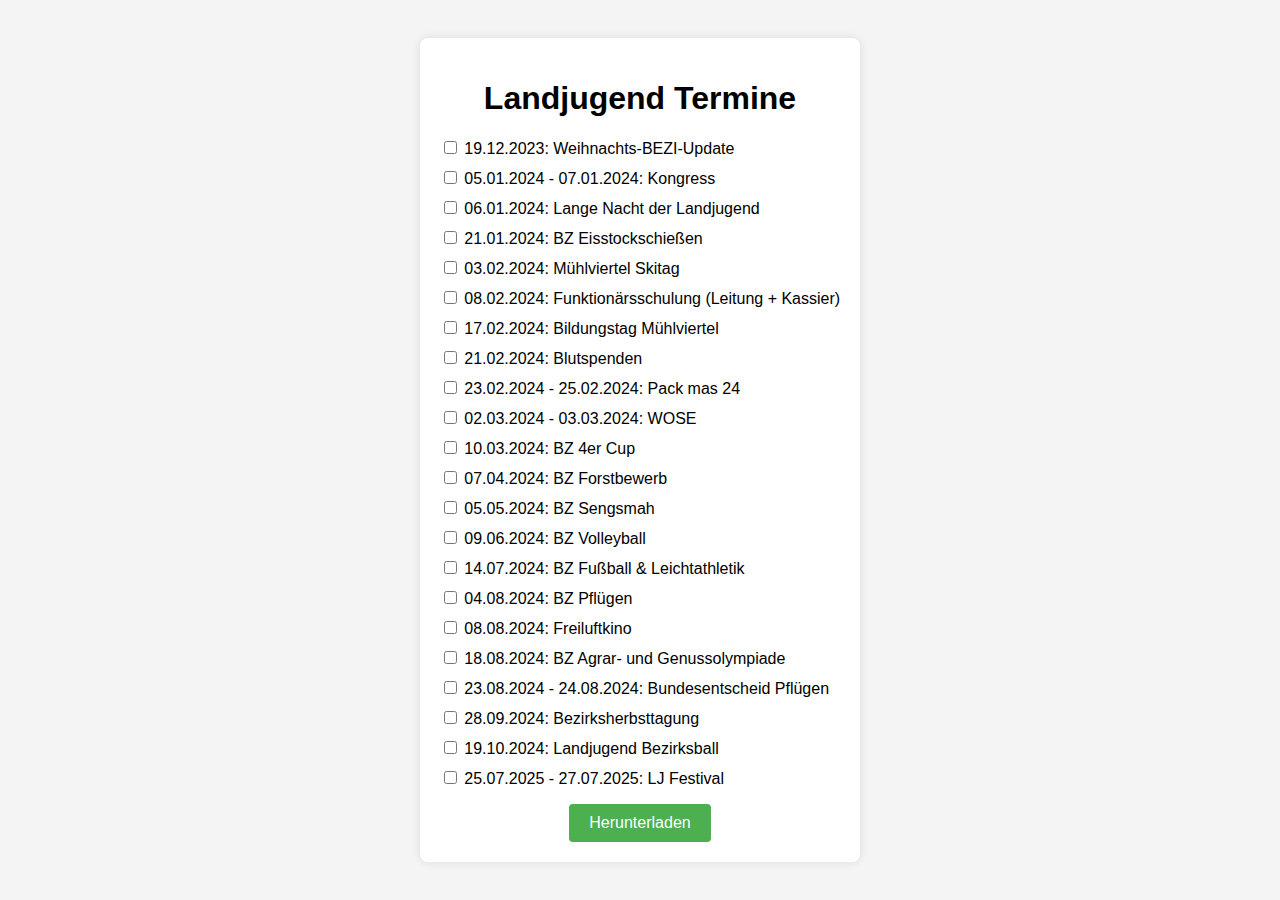
==== lj_calendar/index.html @ 54254f82 "Publish LJ calendar" ====
<!DOCTYPE html>
<html lang="de">
<head>
  <meta charset="UTF-8">
  <meta name="viewport" content="width=device-width, initial-scale=1.0">
  <link rel="stylesheet" href="styles.css">
  <title>Termin-Exporter LJ Rohrbach</title>
</head>
<body>

  <div class="container">
    <h1>Landjugend Termine</h1>
    <ul id="checklist"></ul>
    <button id="downloadBtn">Herunterladen</button>
  </div>

  <script src="events.js"></script>
  <script src="script.js"></script>
</body>
</html>
---- lj_calendar/styles.css ----
body {
  font-family: Arial, sans-serif;
  margin: 0;
  padding: 0;
  display: flex;
  align-items: center;
  justify-content: center;
  min-height: 100vh;
  background-color: #f4f4f4;
}

.container {
  text-align: center; /* Align text to the left */
  background-color: #fff;
  padding: 20px;
  border-radius: 8px;
  box-shadow: 0 0 10px rgba(0, 0, 0, 0.1);
}

ul {
  list-style: none;
  padding: 0;
}

li {
  margin: 10px 0;
  text-align: left;
}

button {
  padding: 10px 20px;
  font-size: 16px;
  cursor: pointer;
  background-color: #4caf50;
  color: #fff;
  border: none;
  border-radius: 4px;
}
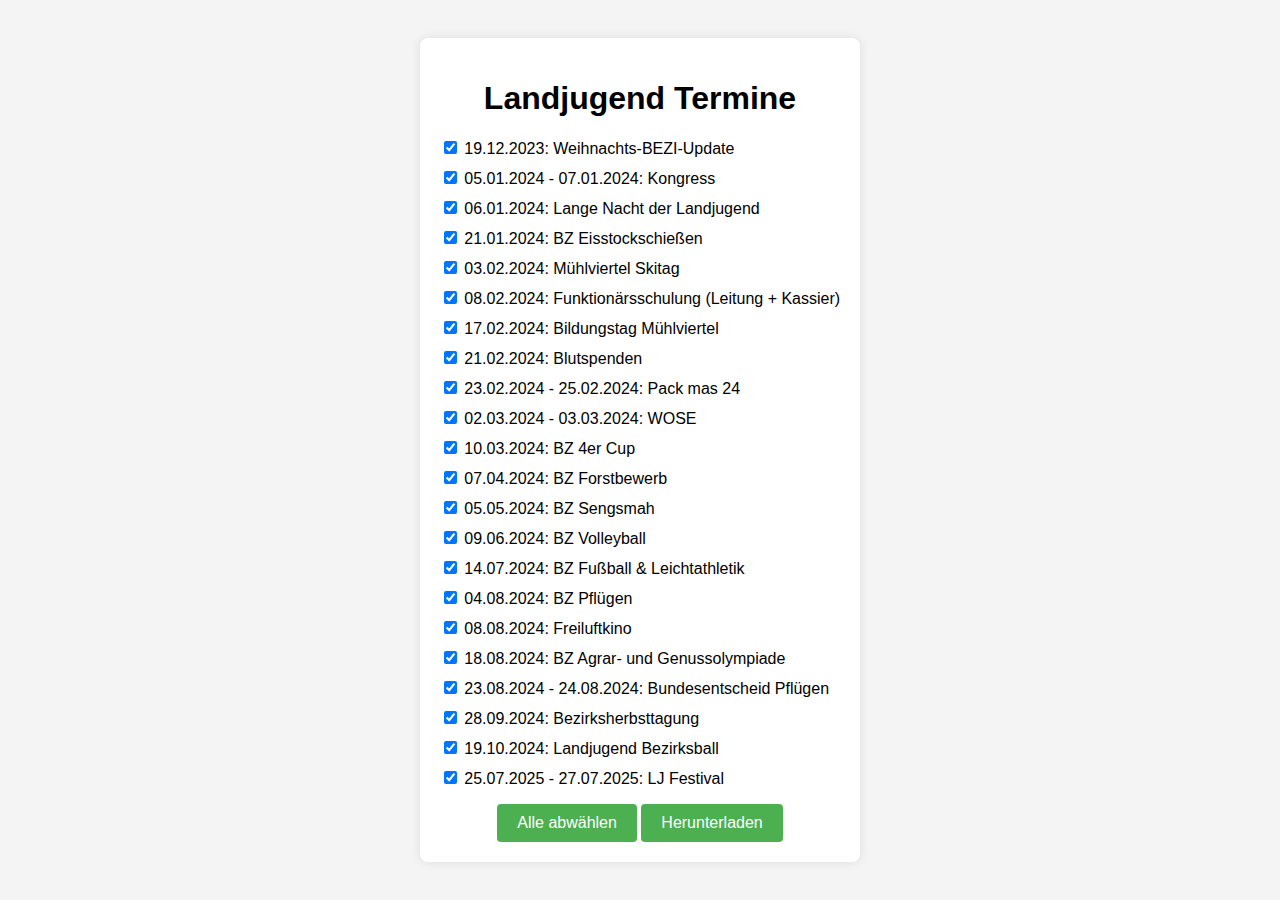
==== commit f0c10e17: "Add button to select all events" ====
--- a/lj_calendar/index.html
+++ b/lj_calendar/index.html
@@ -11,7 +11,11 @@
   <div class="container">
     <h1>Landjugend Termine</h1>
     <ul id="checklist"></ul>
-    <button id="downloadBtn">Herunterladen</button>
+    
+    <div class="button-container">
+      <button id="selectAllBtn">Alle abwählen</button>
+      <button id="downloadBtn">Herunterladen</button>
+    </div>
   </div>
 
   <script src="events.js"></script>
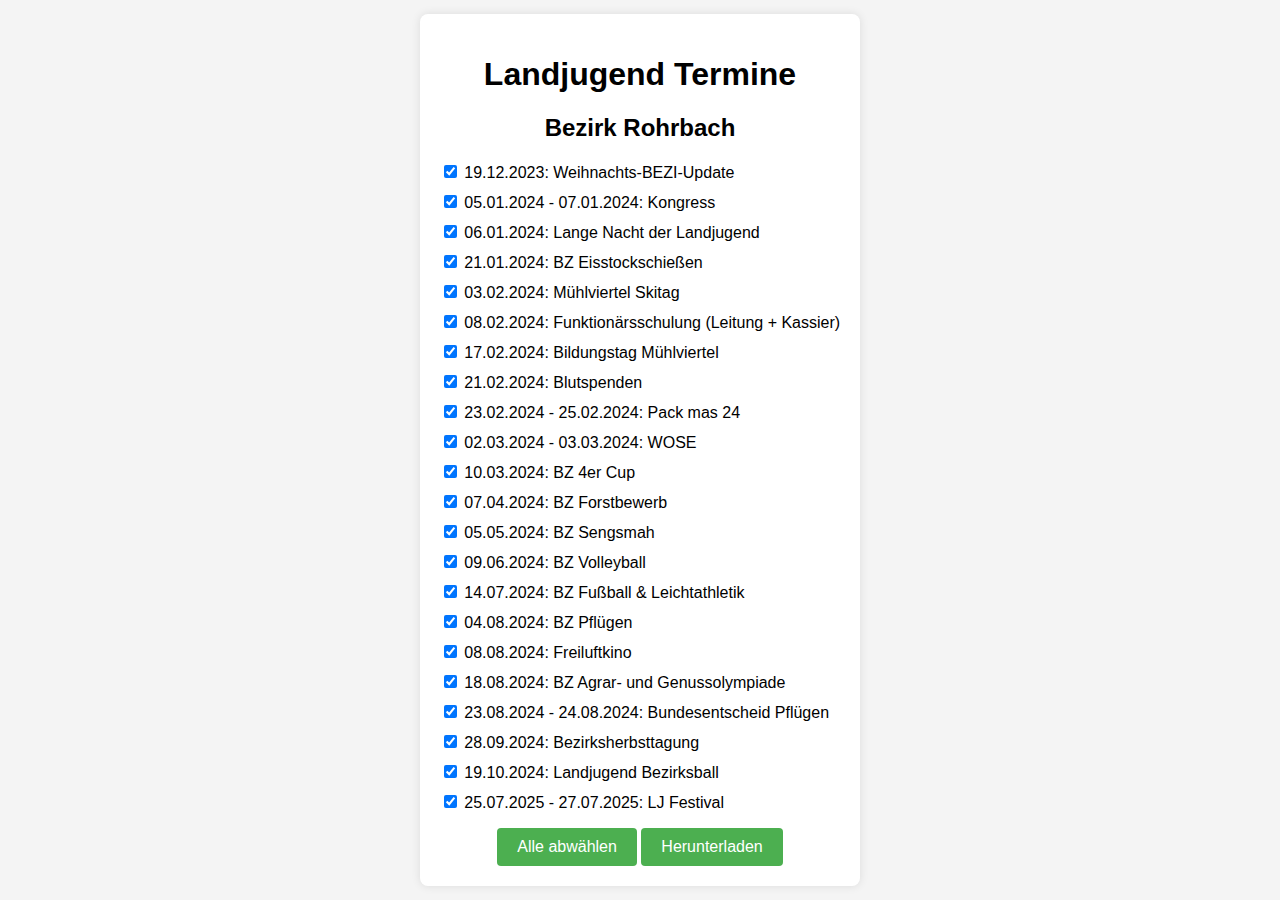
==== commit 5fe5abe9: "Update UI texts" ====
--- a/lj_calendar/index.html
+++ b/lj_calendar/index.html
@@ -10,6 +10,7 @@
 
   <div class="container">
     <h1>Landjugend Termine</h1>
+    <h2>Bezirk Rohrbach</h2>
     <ul id="checklist"></ul>
     
     <div class="button-container">
